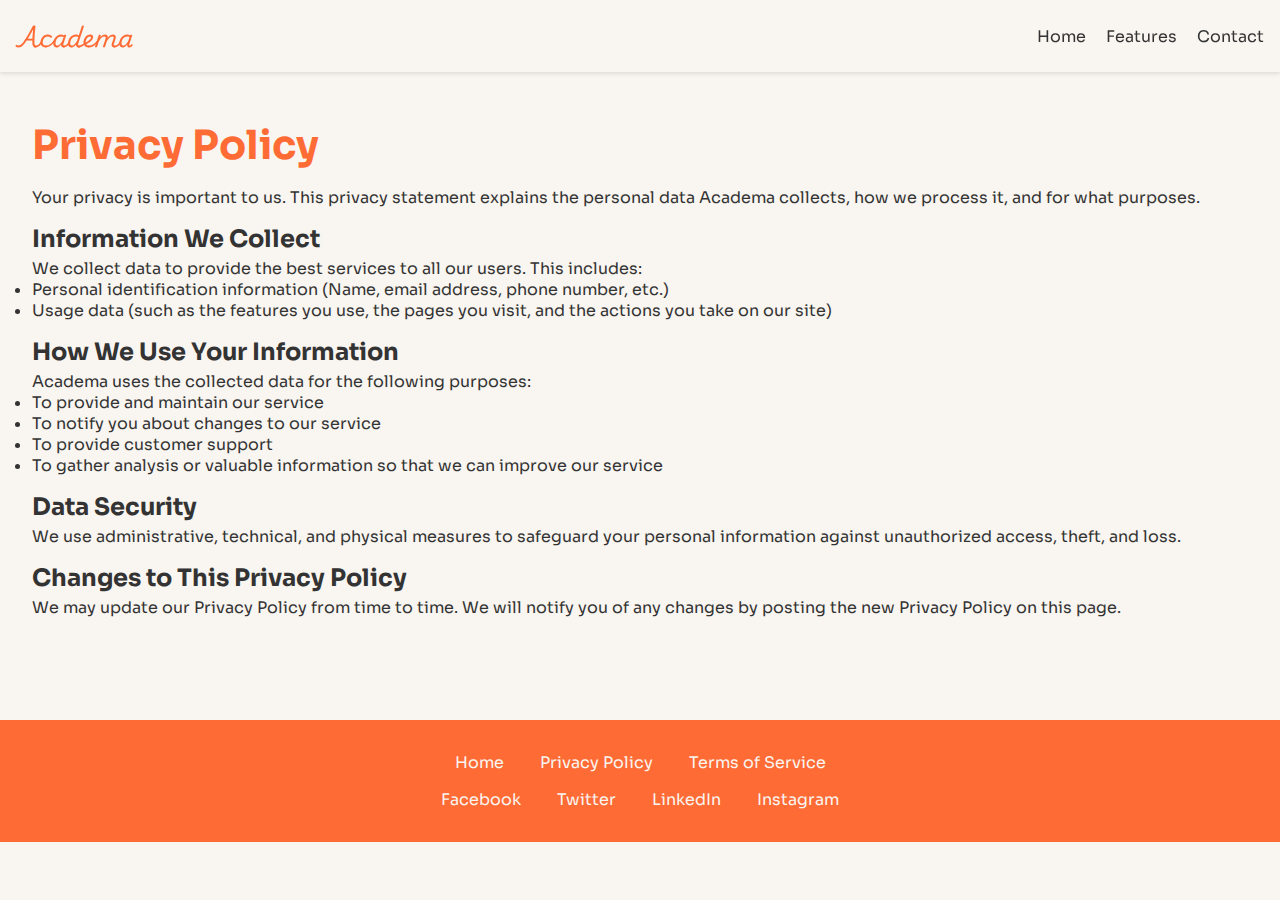
==== privacy.html @ 731035dd "Add files via upload" ====
<!DOCTYPE html>
<html lang="en">

<head>
    <meta charset="UTF-8">
    <meta name="viewport" content="width=device-width, initial-scale=1.0">
    <title>Privacy Policy - Academa</title>
    <link href="https://fonts.googleapis.com/css2?family=Sora:wght@300;400;700&display=swap" rel="stylesheet">
    <link rel="preconnect" href="https://fonts.googleapis.com">
    <link rel="preconnect" href="https://fonts.gstatic.com" crossorigin>
    <link href="https://fonts.googleapis.com/css2?family=Playwrite+HR:wght@100..400&display=swap" rel="stylesheet">
    <link rel="stylesheet" href="privacy.css">
</head>

<body>
    <header>
        <nav>
            <div class="logo">Academa</div>
            <div class="nav-links">
                <a href="index.html">Home</a>
                <a href="index.html#features">Features</a>
                <a href="index.html#contact" >Contact</a>
            </div>
        </nav>
    </header>

    <section>
        <h1>Privacy Policy</h1>
        <p>Your privacy is important to us. This privacy statement explains the personal data Academa collects, how we process it, and for what purposes.</p>

        <h2>Information We Collect</h2>
        <p>We collect data to provide the best services to all our users. This includes:</p>
        <ul>
            <li>Personal identification information (Name, email address, phone number, etc.)</li>
            <li>Usage data (such as the features you use, the pages you visit, and the actions you take on our site)</li>
        </ul>

        <h2>How We Use Your Information</h2>
        <p>Academa uses the collected data for the following purposes:</p>
        <ul>
            <li>To provide and maintain our service</li>
            <li>To notify you about changes to our service</li>
            <li>To provide customer support</li>
            <li>To gather analysis or valuable information so that we can improve our service</li>
        </ul>

        <h2>Data Security</h2>
        <p>We use administrative, technical, and physical measures to safeguard your personal information against unauthorized access, theft, and loss.</p>

        <h2>Changes to This Privacy Policy</h2>
        <p>We may update our Privacy Policy from time to time. We will notify you of any changes by posting the new Privacy Policy on this page.</p>
    </section>

    <footer>
        <div class="footer-links">
            <a href="index.html">Home</a>
            <a href="privacy.html">Privacy Policy</a>
            <a href="terms.html">Terms of Service</a>
        </div>
        <div class="social-links">
            <a href="#">Facebook</a>
            <a href="#">Twitter</a>
            <a href="#">LinkedIn</a>
            <a href="#">Instagram</a>
        </div>
    </footer>
</body>

</html>
---- privacy.css ----
:root {
    --cream-white: #f9f5f0;
    --orange: #ff6b35;
    --dark-text: #333;
}

* {
    margin: 0;
    padding: 0;
    box-sizing: border-box;
}

body {
    font-family: 'Sora', sans-serif;
    background-color: var(--cream-white);
    color: var(--dark-text);
}

header {
    position: fixed;
    width: 100%;
    background-color: var(--cream-white);
    padding: 1rem;
    box-shadow: 0 2px 4px rgba(0, 0, 0, 0.1);
    z-index: 1000;
}

nav {
    display: flex;
    justify-content: space-between;
    align-items: center;
}

.logo {
    font-size: 1.5rem;
    font-weight: bold;
    color: var(--orange);
    font-family: "Playwrite HR", cursive;
}

.nav-links a {
    margin-left: 1rem;
    text-decoration: none;
    color: var(--dark-text);
}

section {
    min-height: 80vh;
    padding: 2rem;
    padding-top: 120px;
}

h1 {
    font-size: 2.5rem;
    margin-bottom: 1rem;
    color: var(--orange);
}

footer {
    background-color: var(--orange);
    color: var(--cream-white);
    padding: 2rem;
    text-align: center;
}

.footer-links a,
.social-links a {
    color: var(--cream-white);
    text-decoration: none;
    margin: 0 1rem;
}

.social-links {
    margin-top: 1rem;
}

h2{
    margin-top: 1rem;
    margin-bottom: 0.25rem;
}
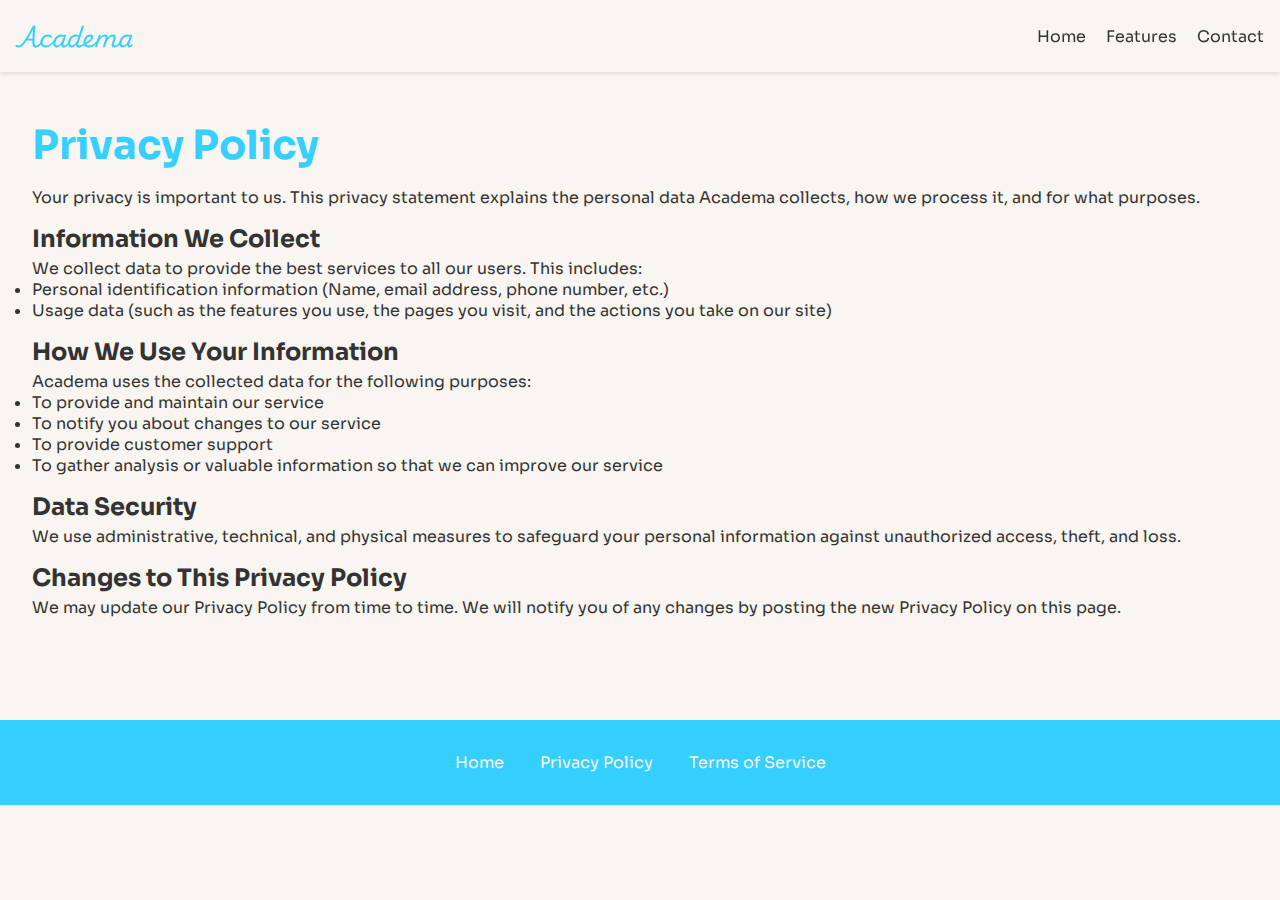
==== commit 71b784fb: "v2" ====
--- a/privacy.html
+++ b/privacy.html
@@ -57,12 +57,11 @@
             <a href="privacy.html">Privacy Policy</a>
             <a href="terms.html">Terms of Service</a>
         </div>
-        <div class="social-links">
+        <div class="social-links" style="display: none;">
             <a href="#">Facebook</a>
             <a href="#">Twitter</a>
             <a href="#">LinkedIn</a>
             <a href="#">Instagram</a>
-        </div>
     </footer>
 </body>
 
--- a/privacy.css
+++ b/privacy.css
@@ -1,6 +1,6 @@
 :root {
     --cream-white: #f9f5f0;
-    --orange: #ff6b35;
+    --orange: #35d0ff;
     --dark-text: #333;
 }
 
